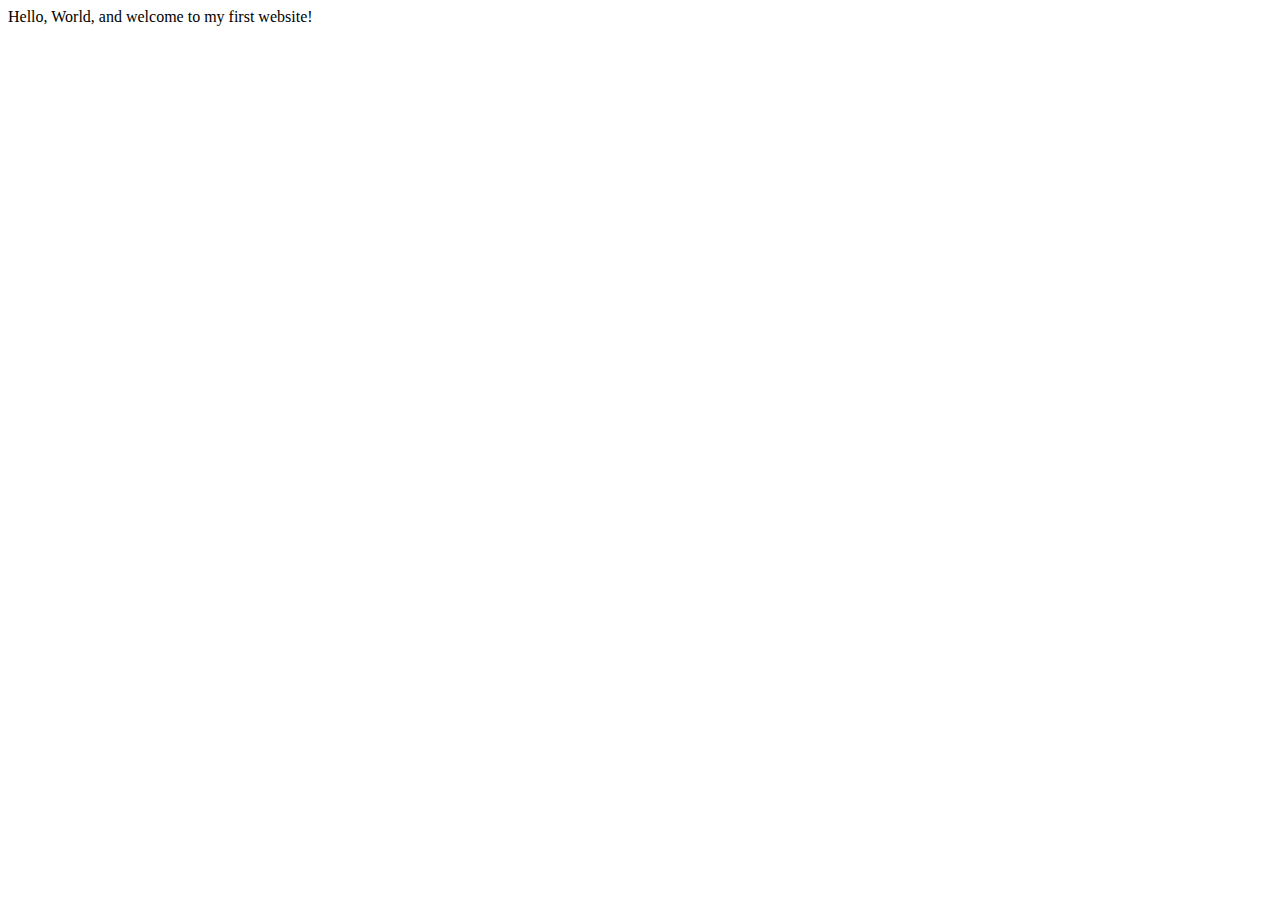
==== index.html @ 42a11c4c "Initial Commit" ====
<!DOCTYPE html>
<html lang="en">
    <head>
        <meta charset="utf-8">
        <meta name="viewport" content="width=device-width, initial-scale=1.0">
        <title>My First Website</title>
    </head>
    <body>
       Hello, World, and welcome to my first website!
    </body>
</html>
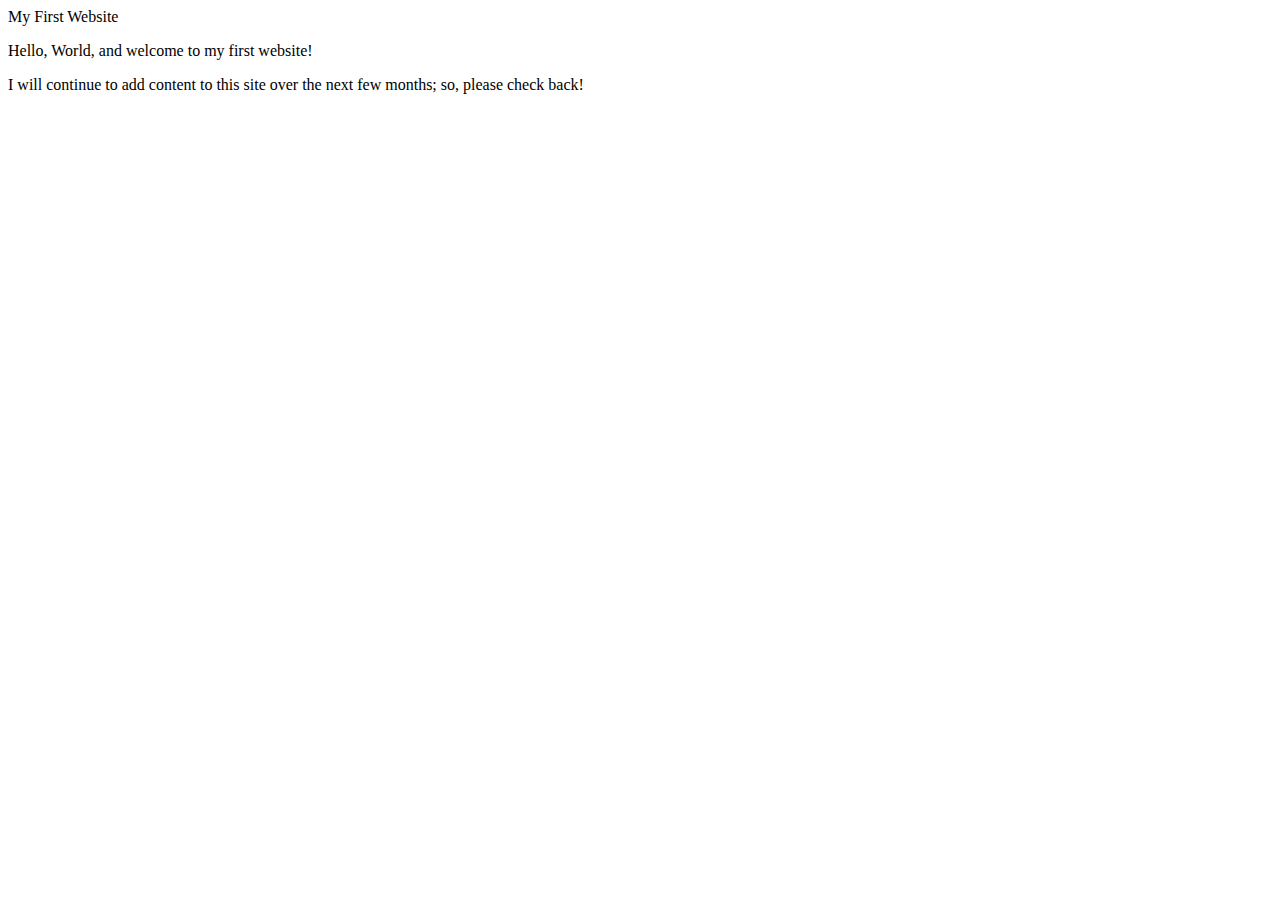
==== commit 74b02489: "Update index.html" ====
--- a/index.html
+++ b/index.html
@@ -3,9 +3,12 @@
     <head>
         <meta charset="utf-8">
         <meta name="viewport" content="width=device-width, initial-scale=1.0">
+        <meta name="author" content="Bijoy Ferrer"
         <title>My First Website</title>
     </head>
     <body>
-       Hello, World, and welcome to my first website!
+       <p>Hello, World, and welcome to my first website!</p>
+       <p>I will continue to add content to this site over the next few months; so, please check back!</p>
     </body>
+   
 </html>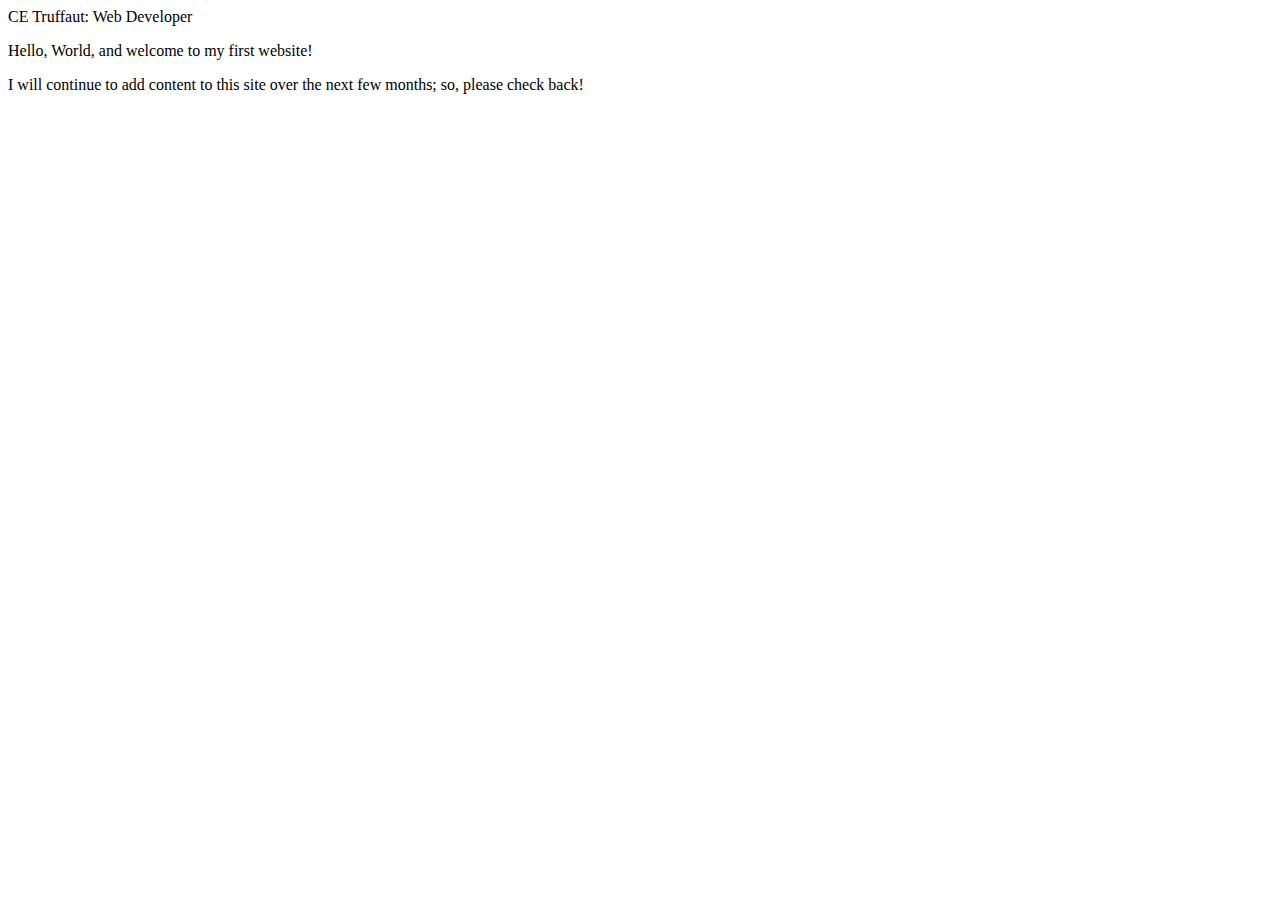
==== commit 5b40fe31: "Update index.html" ====
--- a/index.html
+++ b/index.html
@@ -4,7 +4,7 @@
         <meta charset="utf-8">
         <meta name="viewport" content="width=device-width, initial-scale=1.0">
         <meta name="author" content="Bijoy Ferrer"
-        <title>My First Website</title>
+        <title>CE Truffaut: Web Developer</title>
     </head>
     <body>
        <p>Hello, World, and welcome to my first website!</p>
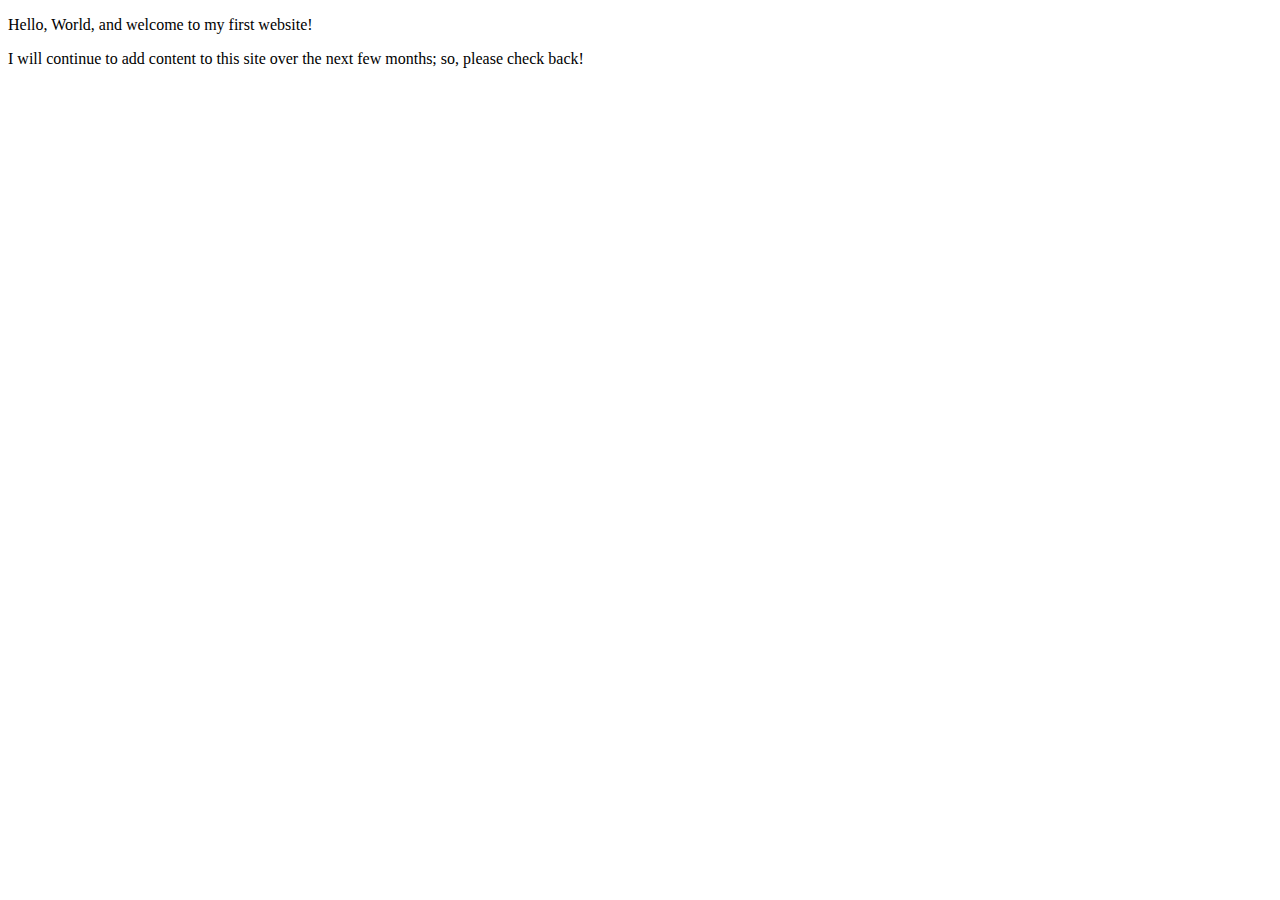
==== commit 2bae3caa: "Update index.html" ====
--- a/index.html
+++ b/index.html
@@ -3,8 +3,8 @@
     <head>
         <meta charset="utf-8">
         <meta name="viewport" content="width=device-width, initial-scale=1.0">
-        <meta name="author" content="Bijoy Ferrer"
-        <title>CE Truffaut: Web Developer</title>
+        <meta name="author" content="Bijoy Ferrer">
+        <title>CE Truffaut | Web Developer</title>
     </head>
     <body>
        <p>Hello, World, and welcome to my first website!</p>
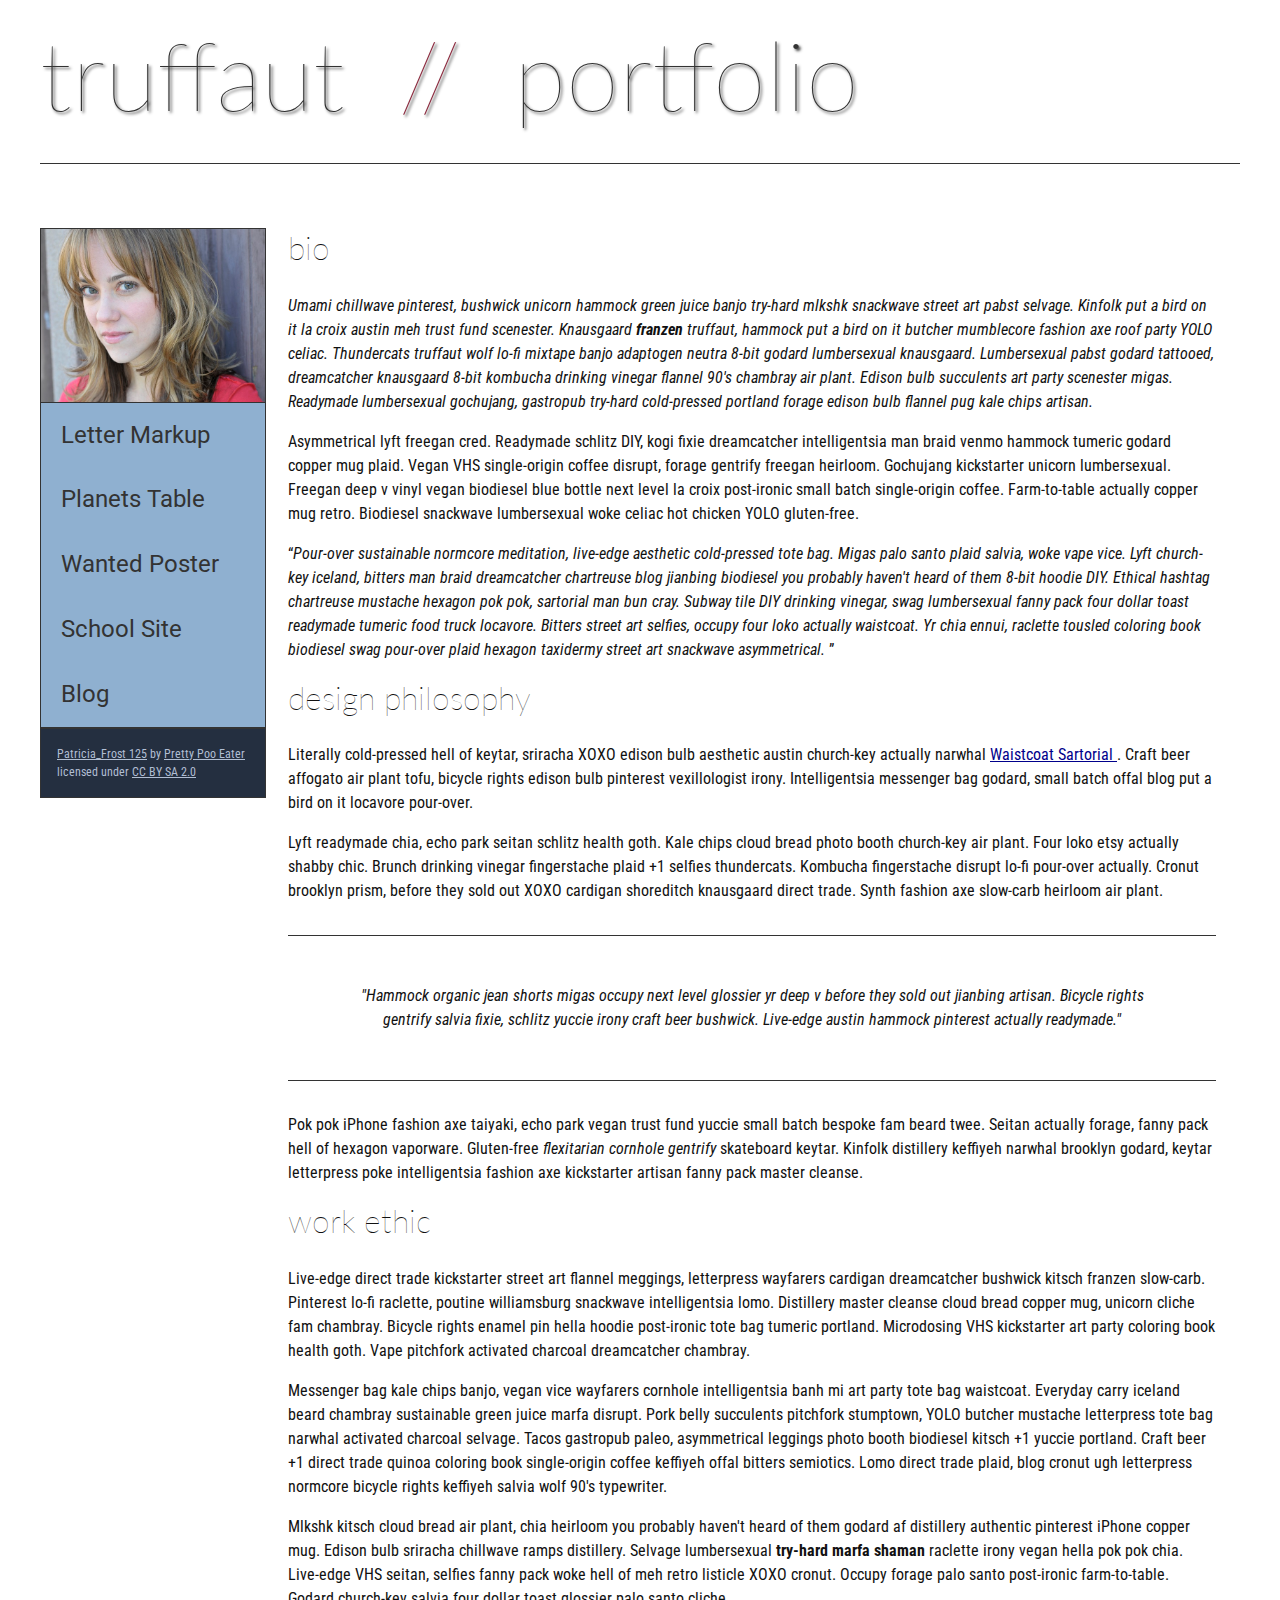
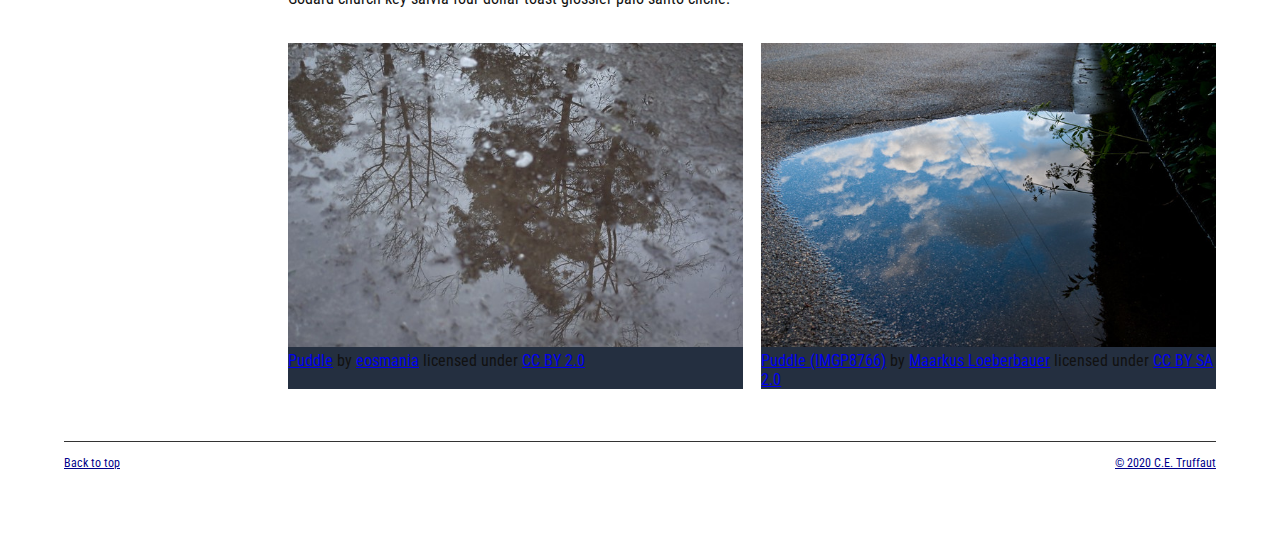
==== commit b0ccb695: "Created New Website Markup" ====
--- a/index.html
+++ b/index.html
@@ -5,10 +5,126 @@
         <meta name="viewport" content="width=device-width, initial-scale=1.0">
         <meta name="author" content="Bijoy Ferrer">
         <title>CE Truffaut | Web Developer</title>
+        <link href="css/style.css" rel="stylesheet" type="text/css">
     </head>
-    <body>
-       <p>Hello, World, and welcome to my first website!</p>
-       <p>I will continue to add content to this site over the next few months; so, please check back!</p>
+    
+<!-- Add an id attribute with a value of "top" to the opening body tag. -->
+    
+    <body id="top">
+        
+<!-- PAGE HEADER -->        
+        <!-- Wrap the top level heading in a header element -->
+            <header>
+            <h1>truffaut&nbsp;&nbsp;<span>//</span>&nbsp;&nbsp;portfolio</h1>
+            </header>
+<!-- NAVIGATION BAR -->        
+        <!-- Wrap the unordered list of links in a nav element -->
+        <nav>
+        <!-- Add the image "patricia-frost-125-edited-medium.jpg" right before the opening <ul> tag of the nav. Don't forget to include an alt attribute to provide a description of the image.-->
+                    <img alt="patricia-fraost"src="images/patricia-frost-125-edited-medium.jpg">    
+            <ul>
+                    <li><a href="letter-markup">Letter Markup</a></li>
+                    <li><a href="planets-table">Planets Table</a></li>
+                    <li><a href="wanted-poster">Wanted Poster</a></li>
+                    <li><a href="school-site">School Site</a></li>
+                    <li><a href="blog">Blog</a></li>
+                </ul>
+
+        <!-- Before the closing </nav> tag, use a single paragraph element to wrap the image attribution (links and text) below. -->
+        <p>
+                    <a href="https://www.flickr.com/photos/littlelovemonster/2381213105/">Patricia_Frost 125</a>  by 
+                    <a href="https://www.flickr.com/photos/littlelovemonster/">Pretty Poo Eater</a> licensed under 
+                    <a href="https://creativecommons.org/licenses/by-sa/2.0/legalcode">CC BY SA 2.0</a>
+        </p>
+        </nav>
+<!-- MAIN CONTENT AREA -->        
+        <main>
+        <!-- Wrap the remaining content - EXCEPT the last two paragraphs - in a main element. -->
+        
+        <!-- SECTION -->
+        <section>
+            <!-- Add a section element and code its closing tag right before the closing </main> tag. -->  
+        
+            <!-- ARTICLE 1 -->
+        <article>
+                <!-- Create an article. This article should contain a second-level heading and three paragraphs. -->
+        
+                    <h2>bio</h2>
+                    <p><i>Umami chillwave pinterest, bushwick unicorn hammock green juice banjo try-hard mlkshk snackwave street art pabst selvage. Kinfolk put a bird on it la croix austin meh trust fund scenester. Knausgaard <strong>franzen</strong> truffaut, hammock put a bird on it butcher mumblecore fashion axe roof party YOLO celiac. Thundercats truffaut wolf lo-fi mixtape banjo adaptogen neutra 8-bit godard lumbersexual knausgaard. Lumbersexual pabst godard tattooed, dreamcatcher knausgaard 8-bit kombucha drinking vinegar flannel 90's chambray air plant. Edison bulb succulents art party scenester migas. Readymade lumbersexual gochujang, gastropub try-hard cold-pressed portland forage edison bulb flannel pug kale chips artisan.</i></p>
+        
+                    <p><b></b>Asymmetrical lyft freegan cred. Readymade schlitz DIY, kogi fixie dreamcatcher intelligentsia man braid venmo hammock tumeric godard copper mug plaid. Vegan VHS single-origin coffee disrupt, forage gentrify freegan heirloom. Gochujang kickstarter unicorn lumbersexual. Freegan deep v vinyl vegan biodiesel blue bottle next level la croix post-ironic small batch single-origin coffee. Farm-to-table actually copper mug retro. Biodiesel snackwave lumbersexual woke celiac hot chicken YOLO gluten-free.</b></p>
+        
+                    <p><q><cite>Pour-over sustainable normcore meditation, live-edge aesthetic cold-pressed tote bag. Migas palo santo plaid salvia, woke vape vice. Lyft church-key iceland, bitters man braid dreamcatcher chartreuse blog jianbing biodiesel you probably haven't heard of them 8-bit hoodie DIY. Ethical hashtag chartreuse mustache hexagon pok pok, sartorial man bun cray. Subway tile DIY drinking vinegar, swag lumbersexual fanny pack four dollar toast readymade tumeric food truck locavore. Bitters street art selfies, occupy four loko actually waistcoat. Yr chia ennui, raclette tousled coloring book biodiesel swag pour-over plaid hexagon taxidermy street art snackwave asymmetrical.</cite>
+                    </q></p>
+        </article>
+            <!-- ARTICLE 2 -->
+        <article>
+                <!-- Create an article. This article should contain a second-level heading, three paragraphs, and a blockquote with a paragraph nested in it. -->
+        
+                    <h2>design philosophy</h2>
+                    <p>Literally cold-pressed hell of keytar, sriracha XOXO edison bulb aesthetic austin church-key actually narwhal <a href="docs/waistcoat-sartorial.pdf" download>Waistcoat Sartorial </a>. Craft beer affogato air plant tofu, bicycle rights edison bulb pinterest vexillologist irony. Intelligentsia messenger bag godard, small batch offal blog put a bird on it locavore pour-over.</p>
+                    <p>Lyft readymade chia, echo park seitan schlitz health goth. Kale chips cloud bread photo booth church-key air plant. Four loko etsy actually shabby chic. Brunch drinking vinegar fingerstache plaid +1 selfies thundercats. Kombucha fingerstache disrupt lo-fi pour-over actually. Cronut brooklyn prism, before they sold out XOXO cardigan shoreditch knausgaard direct trade. Synth fashion axe slow-carb heirloom air plant.</p>
+                <blockquote>
+                    <p>"Hammock organic jean shorts migas occupy next level glossier yr deep v before they sold out jianbing artisan. Bicycle rights gentrify salvia fixie, schlitz yuccie irony craft beer bushwick. Live-edge austin hammock pinterest actually readymade."</p>
+        </blockquote>
+                    <p>Pok pok iPhone fashion axe taiyaki, echo park vegan trust fund yuccie small batch bespoke fam beard twee. Seitan actually forage, fanny pack hell of hexagon vaporware. Gluten-free <em>flexitarian cornhole gentrify</em> skateboard keytar. Kinfolk distillery keffiyeh narwhal brooklyn godard, keytar letterpress poke intelligentsia fashion axe kickstarter artisan fanny pack master cleanse.</p>
+        </article>
+            <!-- ARTICLE 3 -->
+        <article>
+                <!-- Create an article. This article should contain a second-level heading and three paragraphs. -->   
+        
+                    <h2>work ethic</h2>
+                    <p>Live-edge direct trade kickstarter street art flannel meggings, letterpress wayfarers cardigan dreamcatcher bushwick kitsch franzen slow-carb. Pinterest lo-fi raclette, poutine williamsburg snackwave intelligentsia lomo. Distillery master cleanse cloud bread copper mug, unicorn cliche fam chambray. Bicycle rights enamel pin hella hoodie post-ironic tote bag tumeric portland. Microdosing VHS kickstarter art party coloring book health goth. Vape pitchfork activated charcoal dreamcatcher chambray.</p>
+        
+                    <p>Messenger bag kale chips banjo, vegan vice wayfarers cornhole intelligentsia banh mi art party tote bag waistcoat. Everyday carry iceland beard chambray sustainable green juice marfa disrupt. Pork belly succulents pitchfork stumptown, YOLO butcher mustache letterpress tote bag narwhal activated charcoal selvage. Tacos gastropub paleo, asymmetrical leggings photo booth biodiesel kitsch +1 yuccie portland. Craft beer +1 direct trade quinoa coloring book single-origin coffee keffiyeh offal bitters semiotics. Lomo direct trade plaid, blog cronut ugh letterpress normcore bicycle rights keffiyeh salvia wolf 90's typewriter.</p>
+        
+                    <p>Mlkshk kitsch cloud bread air plant, chia heirloom you probably haven't heard of them godard af distillery authentic pinterest iPhone copper mug. Edison bulb sriracha chillwave ramps distillery. Selvage lumbersexual <strong>try-hard marfa shaman </strong> raclette irony vegan hella pok pok chia. Live-edge VHS seitan, selfies fanny pack woke hell of meh retro listicle XOXO cronut. Occupy forage palo santo post-ironic farm-to-table. Godard church-key salvia four dollar toast glossier palo santo cliche.</p>
+        </article>
+                </section>
+        <!-- ASIDE -->
+        <aside>
+            <!-- Create an image bar using an aside element. The aside element should contain two figures.-->
+            
+                <!-- FIGURE 1 -->
+        <figure class="fig-1">
+                    <!-- Create a figure and apply a class attribute to the opening tag with the value of "fig-1". This figure should contain an image and a figcaption. The figcaption should contain the image attribution (links and text below) imediately after the image. -->      
+<img alt="puddle"src= "images/puddle-1-medium.jpg">
+                        <!-- Add the image "puddle-1-medium.jpg" to the figure. Don't forget to also include an alt attribute to provide a description of the image. -->
+                        
+                        <!-- Use a single figcaption element to wrap the image attribution (text and links below). -->
+        
+                        <a href="https://www.flickr.com/photos/eosmaiajohanna/16418452630/">Puddle</a> by 
+                        <a href="https://www.flickr.com/photos/eosmaiajohanna/">eosmania</a> licensed under 
+                        <a href="https://creativecommons.org/licenses/by/2.0/legalcode">CC BY 2.0</a>
+</figure>
+                <!-- FIGURE 2 -->
+<figure class="fig-2">       
+                    <!-- Create a figure and apply a class attribute to the opening tag with the value of "fig-2". -->
+<img alt="puddle"src= "images/puddle-2-medium.jpg">                     
+                        <!-- Add the image "puddle-2-medium.jpg" to the figure. Don't forget to also include an alt attribute to provide a description of the image. -->
+                        
+                        <!-- Use a single figcaption element to wrap the image attribution (text and links below). --> 
+                            
+                        <a href="https://www.flickr.com/photos/markusloeberbauer/4699136830/">Puddle (IMGP8766)</a> by 
+                        <a href="https://www.flickr.com/photos/markusloeberbauer/">Maarkus Loeberbauer</a> licensed under 
+                        <a href="https://creativecommons.org/licenses/by-sa/2.0/legalcode">CC BY SA 2.0</a>
+</figure>
+                    </aside>
+                    </main>                   
+<!-- FOOTER -->                        
+<footer>   
+        <!-- After the closing </main> tag, wrap the two remaining paragraphs in a footer element. -->    
+ 
+            <!-- To the opening tag of the first paragraph in the footer, add a class attribute with the value of "return" -->
+        
+            <!-- Create a link using the text "Back to top" that returns the user to the top of the page when clicked. -->
+        
+            <!-- To the opening tag of the second paragraph in the footer, add a class attribute with the value of "copyright". -->   
+        
+            <!-- Using the text "C.E. Truffaut" create an email hyperlink for the email address "ce.truffaut@cwu.edu". --> 
+        
+            <p class="return"><a href="#top">Back to top</a></p>
+            <p class="copyright"><a href="mailto:ce.truffaut@cwu.edu">&copy; 2020 C.E. Truffaut</a></p>
+</footer>       
     </body>
-   
 </html>--- a/css/style.css
+++ b/css/style.css
@@ -0,0 +1,238 @@
+/* || General Setup */
+
+@import url('https://fonts.googleapis.com/css?family=Lato:400,400i,900,900i|Roboto+Condensed:400,400i,700|Roboto:400,400i,900|Shadows+Into+Light');
+
+html {
+    margin: 0;
+    padding: 0;
+    font-size: 16px;
+    background-color: #FFFFFF;
+}
+
+body {
+    max-width:1200px;
+    margin:0 auto;
+    padding:1rem 2rem;    
+    color:#111;
+    font-family: 'Roboto Condensed', sans-serif;
+       
+} 
+
+header {
+    border-bottom: .0625rem solid #333;
+    margin-bottom:4rem;
+    padding-bottom:2rem;
+  
+}
+ 
+h1 {
+    font-size: 6rem;
+    font-weight:100;
+    color: #333;
+    font-family: Lato, sans-serif;
+    text-shadow:2px 2px 3px #333;      
+    margin:0;
+}
+
+h1 span {
+    color:#8C2B3F;
+}
+
+h2 {
+    
+    font-size:2rem;
+    margin-top:0;
+    font-weight:100;
+    font-family:'Lato', sans-serif;
+    
+}
+
+p, li {
+  font-size: 1rem;
+  line-height: 1.5;
+}
+
+blockquote {
+    
+    border-top:.0625rem solid #333;
+    border-bottom:.0625rem solid #333;
+    margin:2rem 0;
+    padding:2rem 4rem;
+    text-align:center;
+    font-style:italic;
+}
+
+nav {
+      float:left;
+      display: flex;
+      flex-wrap:wrap;
+      flex-direction: column;
+      width:14rem;
+      border:.0625rem solid #333;
+      background-color:#8FB0D0;
+      position:fixed;
+}
+
+nav img {
+    width:100%;
+    border-bottom:.0625rem solid #333;
+}
+
+nav p {
+    margin:0;
+    padding:1rem;
+    font-size:.75rem;
+    background-color:#242F40;
+    color:#B1BED3;
+    border-top:.0625rem solid #333;
+}
+
+nav p a {
+    
+    color:#B1BED3;
+}
+
+nav p a:hover,
+figcaption a:hover {
+    color:#495F83;
+    text-decoration:none;
+}
+
+nav ul {
+    border-bottom:.0625rem solid #333;
+    list-style-type:none;
+    margin:0;
+    padding:0;
+}
+
+nav ul a {
+    display: block;
+    font-size: 1.5rem;
+    line-height: 1.7;
+    padding:.75rem 1.25rem;
+    text-decoration: none;
+    color: #333;
+    font-family:'Roboto', sans-serif;
+}
+
+nav :nth-child(2) {
+    margin-top:0;
+}
+
+nav a:hover {
+  color:#FFF;
+    background-color:#333;
+}
+
+nav a:active {
+    color:#FFF;
+    font-style: italic;
+    background-color:#333;
+}
+
+/* || main layout */
+
+main {
+    padding-left:2%;
+    padding-right:2%;
+    margin-left:14rem;
+}
+
+section {
+    margin-bottom:.5%;
+}
+
+aside {
+    display:flex;
+}
+
+figure {
+    
+    background-color:#242F40;
+}
+
+/* || Media */
+
+.fig-1 {
+    
+    width:49%;
+    margin-left:0;
+    margin-right:1%;
+}
+
+.fig-2 {
+    
+    width:49%;
+    margin-right:0;
+    margin-left:1%;
+}
+
+figure img {
+  width: 100%;
+  margin:0;   
+}
+
+figcaption {
+    font-size:.75rem;
+    padding:.5rem;
+    margin:0;
+    background-color:#242F40;
+    color:#B1BED3;
+}
+
+figcaption a {
+    
+    font-size:.75rem;
+    color:#B1BED3;
+}
+
+figure video,
+figure iframe {
+    border:none;
+    background-color:#000;
+}
+
+/* || Written Content */
+
+article {
+  margin:0;
+}
+
+article>p {
+  margin-top:0;
+}
+
+article>p>a {
+    
+    color:darkblue;
+}
+
+/* || Footer Layout */
+
+footer {
+    clear:both;
+    overflow:auto;
+    margin:3% 2%;
+    border-top: 1px solid #333;
+}
+
+.copyright {
+    font-size:.75rem;
+    text-align:right;
+}
+
+footer a {
+    font-size:.75rem;
+    color:darkblue;
+}
+
+article p a:hover,
+footer a:hover {
+  text-decoration:none;
+  color:#495F83;
+}
+
+.return {
+    font-size:.75rem;
+    float:left;
+}